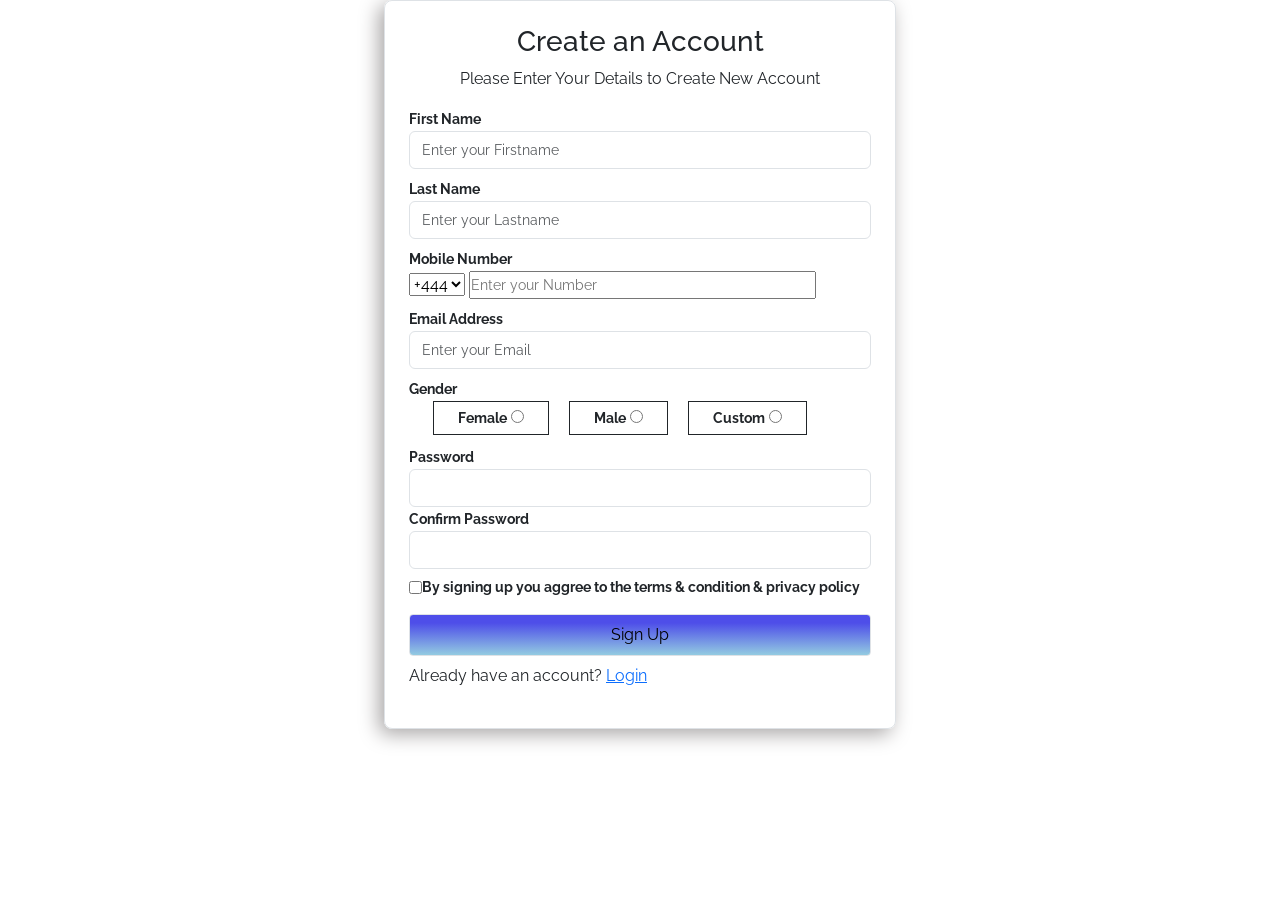
==== signup.html @ 5a8c92f2 "Dignity SkillBrige" ====
<!DOCTYPE html>
<html lang="en">
  <head>
    <meta charset="UTF-8" />
    <meta name="viewport" content="width=device-width, initial-scale=1.0" />
    <title>Sign Up</title>
    <link rel="stylesheet" href="signup.css" />
     <link rel="stylesheet" href="index.css">
    <link href="https://cdn.jsdelivr.net/npm/bootstrap@5.3.8/dist/css/bootstrap.min.css" rel="stylesheet" integrity="sha384-sRIl4kxILFvY47J16cr9ZwB07vP4J8+LH7qKQnuqkuIAvNWLzeN8tE5YBujZqJLB" crossorigin="anonymous">
  </head>
  <body>
    <div class="form border border-1 rounded-3 p-4 m-auto">
      <div class="head text-center">
        <h3>Create an Account</h3>
        <p>Please Enter Your Details to Create New Account</p>
      </div>
      <div class="">
        <form action="">
          <div class="mt-2 mb-2">
            <label for="Fname">First Name</label>
            <input
              type="text"
              name="Fname"
              id="Fname"
              placeholder="Enter your Firstname"
              class="form-control"
            />
    
          </div>
          <div class="mt-2 mb-2">
            <label for="Lname">Last Name</label>
            <input
              type="text"
              name="Lname"
              id="Lname"
              placeholder="Enter your Lastname"
              class="form-control"
            />
          </div>
          <div class="mb-2 ">
            <label for="Mnumber">Mobile Number</label>
            <div class="mobile">
              <select name="Mnumber" id="">
                <option value="1">+444</option>
                <option value="2">+234</option>
              </select>
              <input
                type="number"
                name="Mnumber"
                id="Mnumber"
                placeholder="Enter your Number"
                class=" w-75"
              />
            </div>
          </div>
          <div>
            <label for="email">Email Address</label>
            <input
              type="email"
              name="email"
              id="email"
              placeholder="Enter your Email"
              class="form-control"
            />
          </div>
          
          <!-- gender -->
          <div class="mt-2 ">
            <label for="gender">Gender</label>
            <div class="gender form-check form-check-flex">
              <div class="female form-check form-check-inline border border-1 border-dark px-2 px-lg-4 py-1">
                <label for="female">Female</label>
                <input type="radio" id="gender" name="gender" />
              </div>
              <div class="male form-check form-check-inline border border-1 border-dark px-2 px-lg-4 py-1">
                <label for="male">Male</label>
                <input type="radio" id="gender" name="gender" />
              </div>
              <div class="custom form-check form-check-inline border border-1 border-dark px-2 px-lg-4 py-1">
                <label for="custom">Custom</label>
                <input type="radio" id="gender" name="gender" class="" />
              </div>
            </div>
          </div>

          <!-- password -->
          <div class="mt-2">
            <label for="password">Password</label>
            <input type="password" name="password" id="password" class="form-control" />
          </div>
          <div>
            <label for="password">Confirm Password</label>
            <input type="password" name="password" id="password" class="form-control" />
          </div>
          <div class="terms d-flex pt-2">
            <input type="checkbox" name="terms" id="terms" />
            <label id="term" for="terms"
              >By signing up you aggree to the terms & condition & privacy
              policy</label
            >
          </div>
        </form>
        <button class="btn btn-signup border rounded-1 w-100 mt-3 p-2 mb-2" type="submit"><a href="index.html">Sign Up</a></button>
        <p id="Login" class="">
          Already have an account? <a href="Login.html">Login</a>
        </p>
      </div>
    </div>
  </body>

     <script src="https://cdn.jsdelivr.net/npm/@popperjs/core@2.11.8/dist/umd/popper.min.js" integrity="sha384-I7E8VVD/ismYTF4hNIPjVp/Zjvgyol6VFvRkX/vR+Vc4jQkC+hVqc2pM8ODewa9r" crossorigin="anonymous"></script>
    <script src="https://cdn.jsdelivr.net/npm/bootstrap@5.3.8/dist/js/bootstrap.min.js" integrity="sha384-G/EV+4j2dNv+tEPo3++6LCgdCROaejBqfUeNjuKAiuXbjrxilcCdDz6ZAVfHWe1Y" crossorigin="anonymous"></script>
</html>
---- index.css ----
@import url('https://fonts.googleapis.com/css2?family=Poppins:ital,wght@0,100;0,200;0,300;0,400;0,500;0,600;0,700;0,800;0,900;1,100;1,200;1,300;1,400;1,500;1,600;1,700;1,800;1,900&display=swap');
@import url('https://fonts.googleapis.com/css2?family=Roboto:ital,wght@0,100..900;1,100..900&display=swap');
@import url('https://fonts.googleapis.com/css2?family=Raleway:ital,wght@0,100..900;1,100..900&display=swap');

*{
    padding: 0;
    margin: 0;
    box-sizing: border-box;
      font-family: "Raleway", sans-serif;
}
.navbar-brand img{
    width: 70px !important;
    height: 70px;
}
.navbar a:hover, .navbar li:hover, .navbar button:hover{
    background-color:navy !important;
    color: white !important;

}
.header{
    background: url(images/skillbridge.png);
    background-position: center;
    /* background-size: cover; */
    background-repeat: repeat;
    width: 100%;
    height: 100vh;
}
.main h2, .course h2{
    color: navy;
    font-weight: 700;
}
.main img{
    width:100%;
    height: 55%;
}
.main-btn a, .career a{
    background: linear-gradient(navy 20%,rgb(147, 203, 225)) !important;
}
.career a:hover, .main a:hover{
    color: black;
}
.physical-track{
    background: linear-gradient(rgb(78, 78, 233) 20%,rgb(147, 203, 225)) !important;
}
.online-track, .contact-text{
     background: linear-gradient(rgb(147, 203, 225) 20%, rgb(78, 78, 233)) !important;
}
.online-track, .physical-track{
    animation: zoom 3s ease-in-out 1s 5 normal;
}
 @keyframes zoom{
    0%{

    }
    100%{
        transform: scale(30deg);
        scale: 1.03;
    }  
 }

.career .card-text{
    font-size: 13px !important;
}
.footer img{
    width: 250px;
}
.footer ul li{
    list-style-type: none;
}
.footer ul li a {
    text-decoration: none;
    color: black;
    line-height: 5.5vh !important;
}
.footer{
    background-color: rgb(244, 244, 233) !important;
    width: 100%;
}
/* About Us */
.About-us img{
    width: 100%;
}
.form{
    width: 40% !important;
  box-shadow: -5px 5px 20px rgb(168, 165, 165);
  /* margin: 10px auto;
  padding: 10px 0px 20px 20px;
  border-radius: 10px; */
    }
.form label, .form ::placeholder{
    font-size: 14px !important;
}
.form label{
    font-weight: 700;
}
.btn a{
    text-decoration: none;
    color: black;
}
.btn-signup, .signup-login{
    background: linear-gradient(rgb(78, 78, 233) 20%,rgb(147, 203, 225)) !important;
}
.address a, .contact a{
    text-decoration: none;
    color: black;
}
.address a:hover, .contact a:hover{
    color: blue;
}
/* login */
.login form{
    width: 50%;
    padding: 20px;
    margin: 50px auto;
    text-align: center;
}
.login p{
    padding-bottom: 10px;
    font-size: 18px;
}
.login input{
    width: 90%;
    padding: 10px;
    margin-top: 10px;
    border-radius: 5px;
}
.login .or{
    padding: 20px;
    display: flex;
    align-items: center;
    justify-content: center;
    gap: 5px;
}

.login hr{
    width: 50%;
}
.login-btn{
    padding: 10px;
    margin: 20px;
    background-color: navy;
    border-radius: 5px;
}
.login-btn a, .signup-login a{
    color: white;
}
.login a{
    text-decoration: none;
}
.login-btn:hover{
    background-color: skyblue;

}
.signup-login{
    margin: auto;
    padding: 10px;
    width: 45%;
    border-radius: 5px;
}
.login a:hover{
    color: black;

}
@media screen and (max-width:700px){
    .form{
        width: 90% !important;
    }
    .card{
        width: 100% !important;
    }
    .footer img{
        width: 100px;
    }

    .footer ul li a {
    text-decoration: none;
    color: black;
    line-height: 1.5vh !important;
}
.signup-login a{
    font-size: 12px;

}
    
}
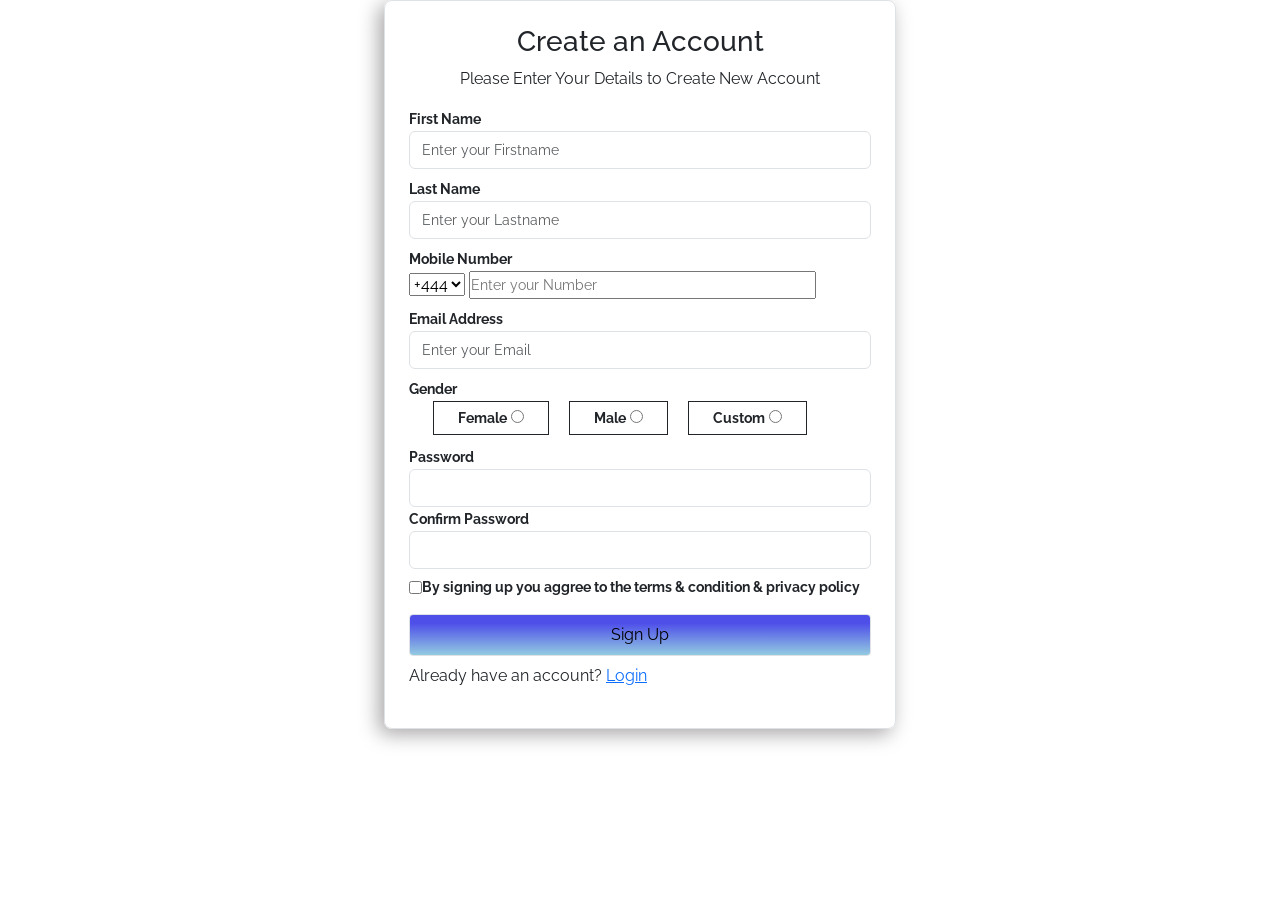
==== commit dcabfd8c: "changes in the signup page" ====
--- a/signup.html
+++ b/signup.html
@@ -9,10 +9,10 @@
     <link href="https://cdn.jsdelivr.net/npm/bootstrap@5.3.8/dist/css/bootstrap.min.css" rel="stylesheet" integrity="sha384-sRIl4kxILFvY47J16cr9ZwB07vP4J8+LH7qKQnuqkuIAvNWLzeN8tE5YBujZqJLB" crossorigin="anonymous">
   </head>
   <body>
-    <div class="form border border-1 rounded-3 p-4 m-auto">
+    <div class="form border border-1 rounded-3 p-4 m-auto mt-2 mt-lg-0">
       <div class="head text-center">
         <h3>Create an Account</h3>
-        <p>Please Enter Your Details to Create New Account</p>
+        <p class="sign-p">Please Enter Your Details to Create New Account</p>
       </div>
       <div class="">
         <form action="">
@@ -68,15 +68,15 @@
           <div class="mt-2 ">
             <label for="gender">Gender</label>
             <div class="gender form-check form-check-flex">
-              <div class="female form-check form-check-inline border border-1 border-dark px-2 px-lg-4 py-1">
+              <div class="female form-check form-check-inline border border-1 border-dark px-1 px-lg-4 py-1">
                 <label for="female">Female</label>
                 <input type="radio" id="gender" name="gender" />
               </div>
-              <div class="male form-check form-check-inline border border-1 border-dark px-2 px-lg-4 py-1">
+              <div class="male form-check form-check-inline border border-1 border-dark px-1 px-lg-4 py-1">
                 <label for="male">Male</label>
                 <input type="radio" id="gender" name="gender" />
               </div>
-              <div class="custom form-check form-check-inline border border-1 border-dark px-2 px-lg-4 py-1">
+              <div class="custom form-check form-check-inline border border-1 border-dark px-1 px-lg-4 py-1">
                 <label for="custom">Custom</label>
                 <input type="radio" id="gender" name="gender" class="" />
               </div>
@@ -94,7 +94,7 @@
           </div>
           <div class="terms d-flex pt-2">
             <input type="checkbox" name="terms" id="terms" />
-            <label id="term" for="terms"
+            <label id="term" for="terms" class="checkbox"
               >By signing up you aggree to the terms & condition & privacy
               policy</label
             >
--- a/index.css
+++ b/index.css
@@ -162,6 +162,10 @@
 
 }
 @media screen and (max-width:700px){
+    .header{
+    background-size: cover;
+    background-repeat: no-repeat;
+}
     .form{
         width: 90% !important;
     }
@@ -179,7 +183,8 @@
 }
 .signup-login a{
     font-size: 12px;
-
 }
-    
+    .form .sign-p{
+        font-size: 12px;
+    }
 }
